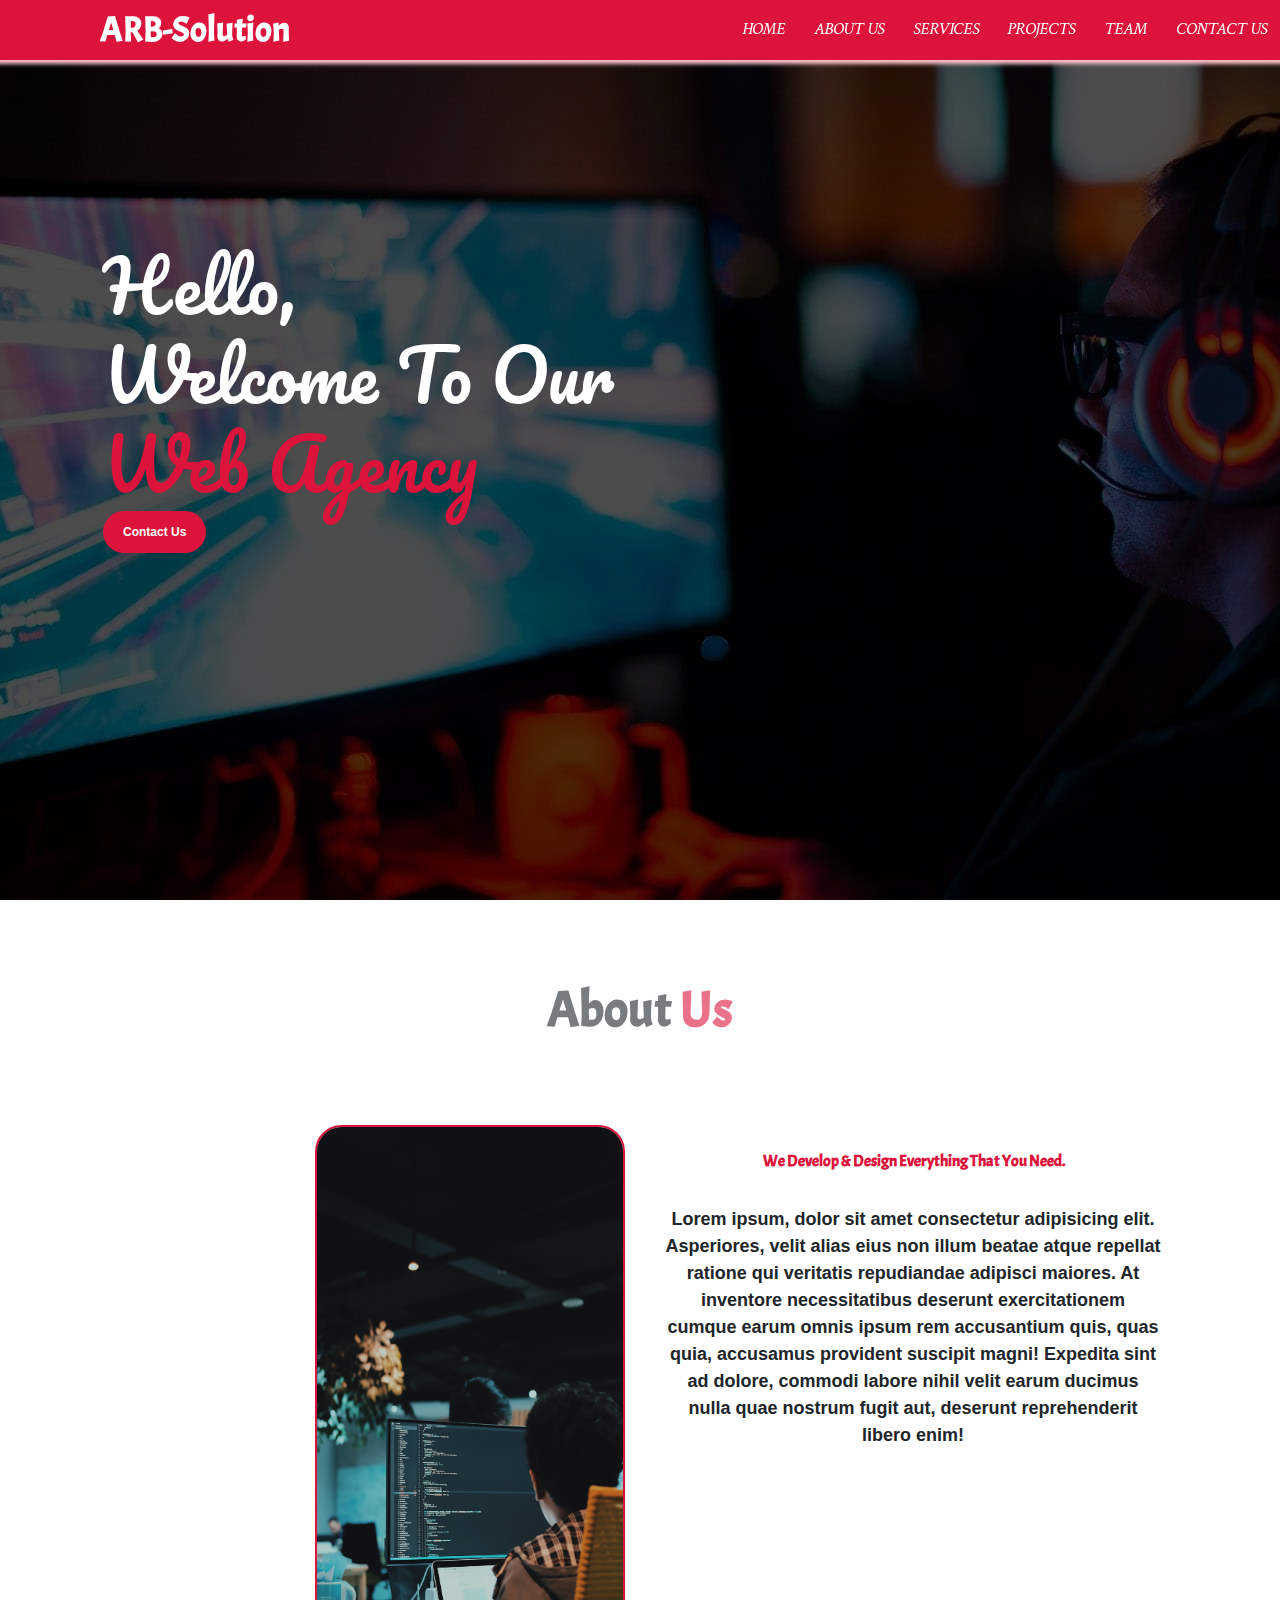
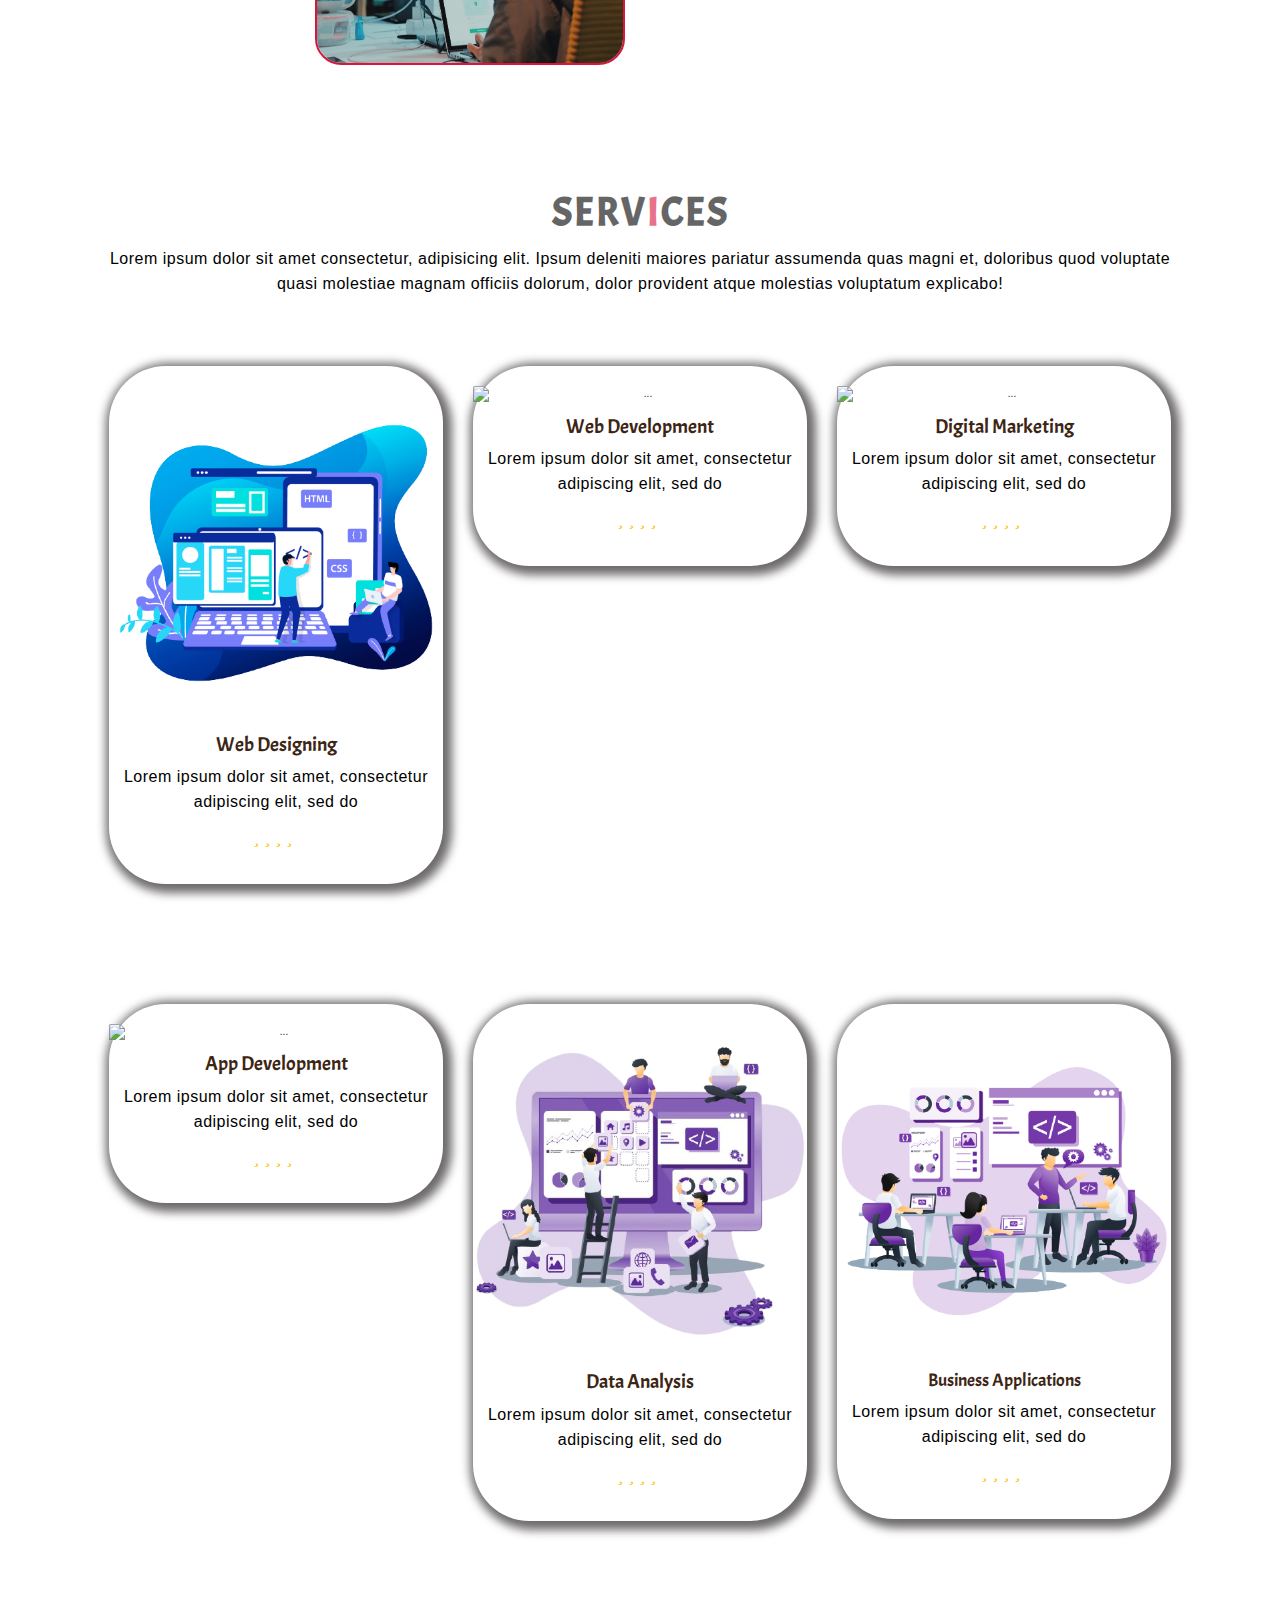
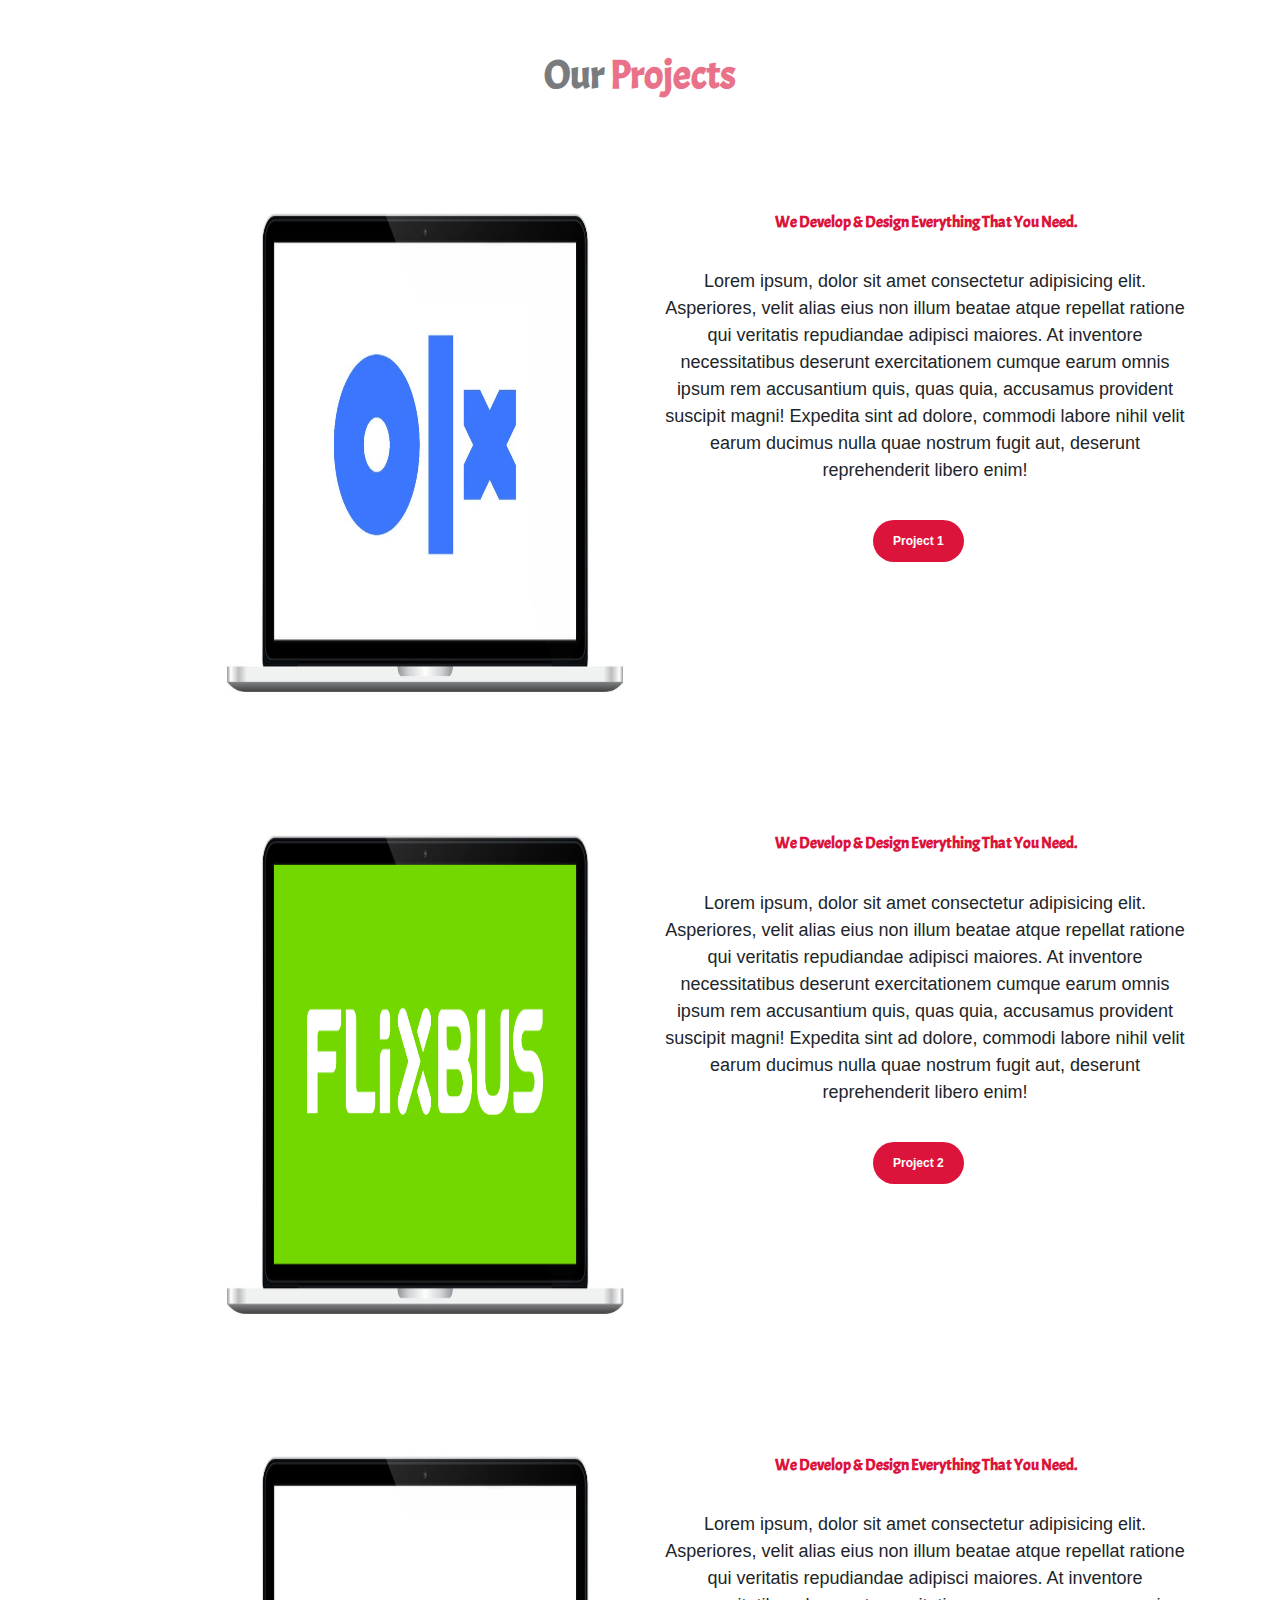
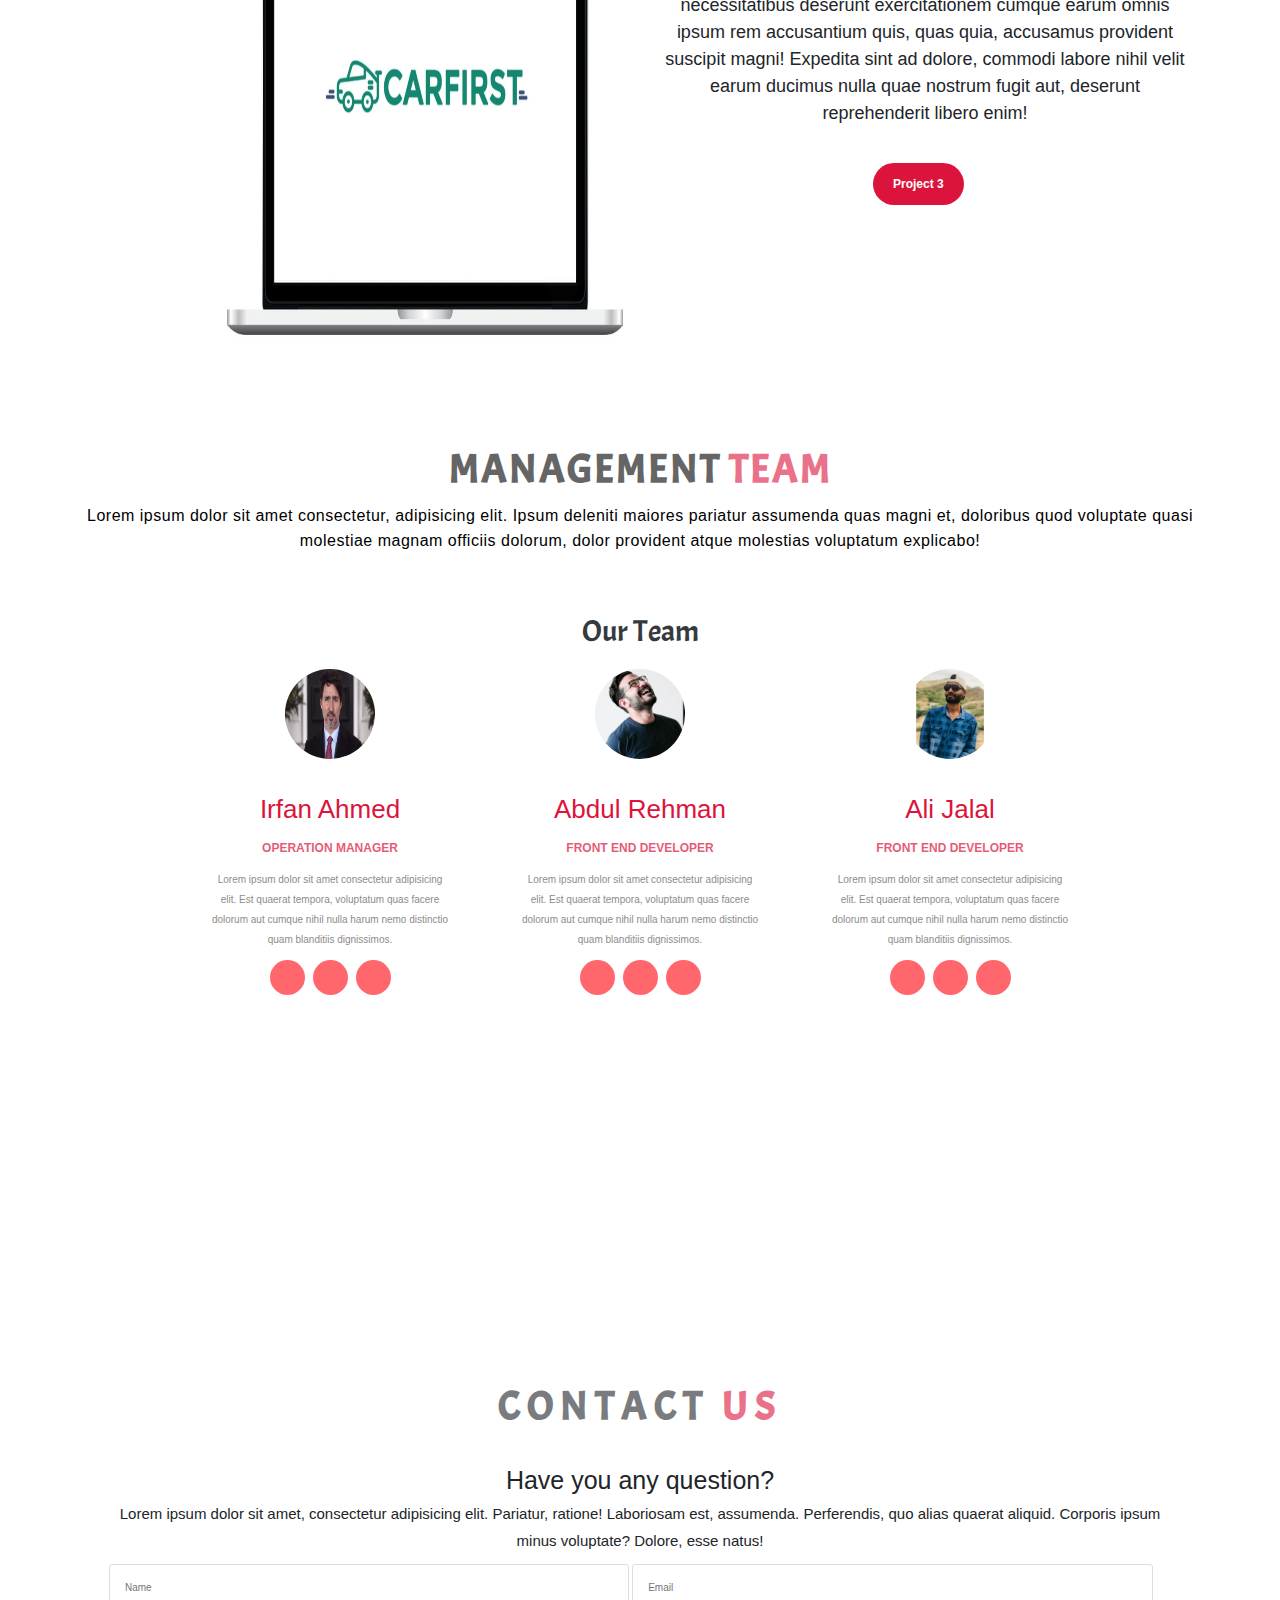
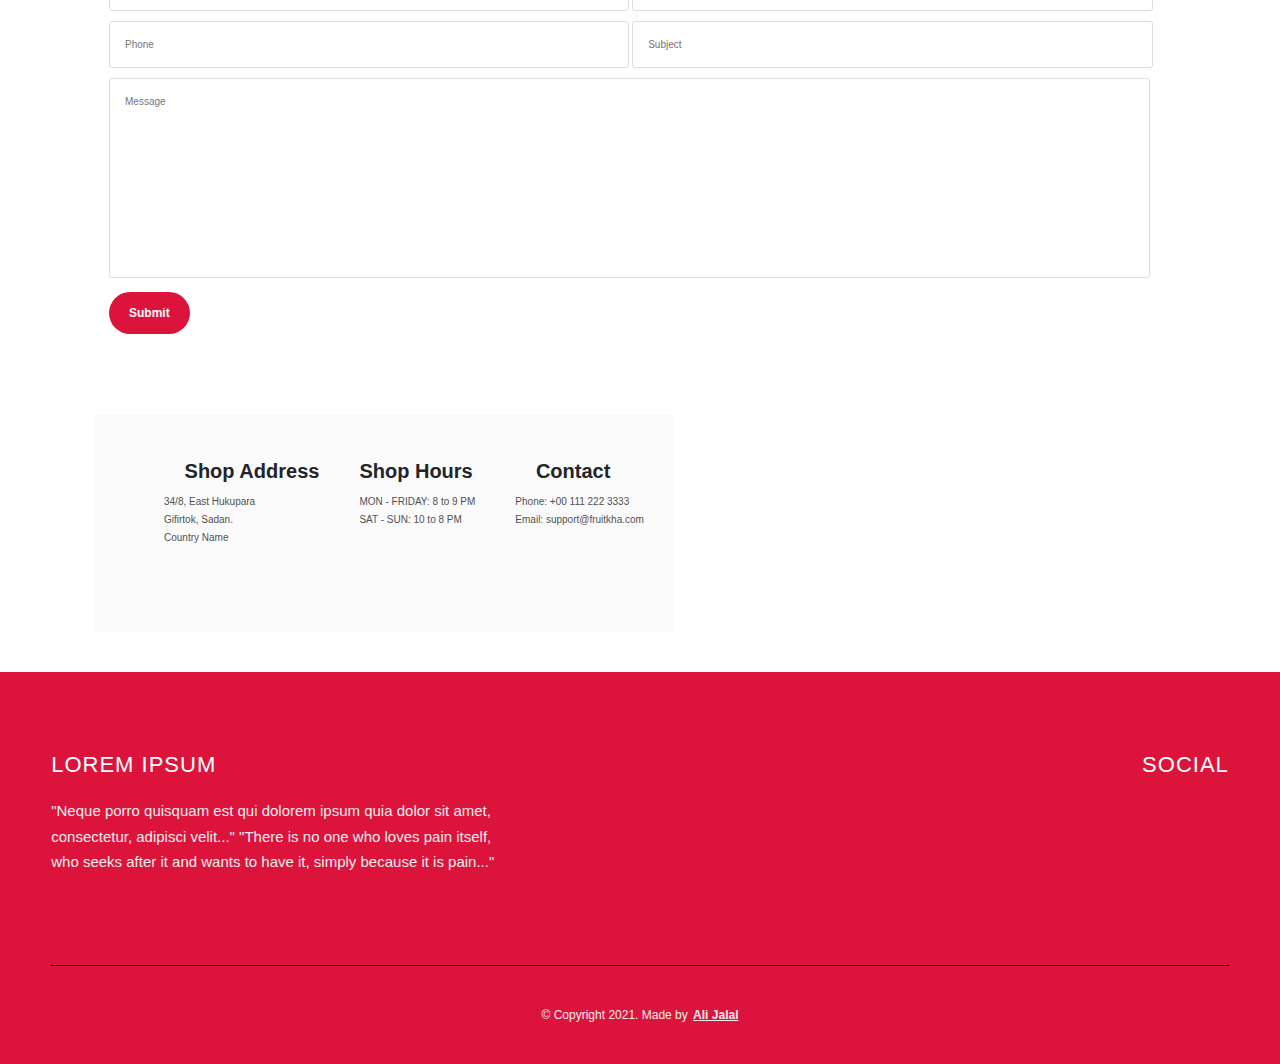
==== index.html @ 83a60917 "file added" ====
<!DOCTYPE html>
<html>

<head>
  <meta charset="utf-8">
  <meta name="viewport" content="width=device-width, initial-scale=1">
  <!---Bootstrap---->
  <link rel="stylesheet" href="https://maxcdn.bootstrapcdn.com/bootstrap/4.0.0/css/bootstrap.min.css"
    integrity="sha384-Gn5384xqQ1aoWXA+058RXPxPg6fy4IWvTNh0E263XmFcJlSAwiGgFAW/dAiS6JXm" crossorigin="anonymous">

  <!---jquery---->
  <script src="https://code.jquery.com/jquery-3.2.1.slim.min.js"
    integrity="sha384-KJ3o2DKtIkvYIK3UENzmM7KCkRr/rE9/Qpg6aAZGJwFDMVNA/GpGFF93hXpG5KkN"
    crossorigin="anonymous"></script>
  <script src="https://cdnjs.cloudflare.com/ajax/libs/popper.js/1.12.9/umd/popper.min.js"
    integrity="sha384-ApNbgh9B+Y1QKtv3Rn7W3mgPxhU9K/ScQsAP7hUibX39j7fakFPskvXusvfa0b4Q"
    crossorigin="anonymous"></script>
  <script src="https://maxcdn.bootstrapcdn.com/bootstrap/4.0.0/js/bootstrap.min.js"
    integrity="sha384-JZR6Spejh4U02d8jOt6vLEHfe/JQGiRRSQQxSfFWpi1MquVdAyjUar5+76PVCmYl"
    crossorigin="anonymous"></script>

  <!---Font-awesome---->
  <link rel="stylesheet" href="https://cdnjs.cloudflare.com/ajax/libs/font-awesome/4.7.0/css/font-awesome.min.css">

  <link rel="stylesheet" href="https://cdnjs.cloudflare.com/ajax/libs/font-awesome/4.7.0/css/font-awesome.min.css">
  <link rel="stylesheet" href="https://use.fontawesome.com/releases/v5.15.4/css/all.css"
    integrity="sha384-DyZ88mC6Up2uqS4h/KRgHuoeGwBcD4Ng9SiP4dIRy0EXTlnuz47vAwmeGwVChigm" crossorigin="anonymous">
  <link rel="stylesheet" href="css/font-awesome.min.css">

  <!---CSS--->
  <link rel="stylesheet" type="text/css" href="style.css">

  <title>Web By One Page.</title>
</head>

<body>

  <!---HOME--->

  <section id="home">
    <nav>
      <input type="checkbox" id="check">
      <label for="check" class="checkbtn">
        <i class="fas fa-bars"></i>
      </label>
      <a href="#home">
        <label class="logo">ARB-Solution</label></a>
      <ul>
        <li><a class="active" href="#home">Home</a></li>
        <li><a href="#about">About Us</a></li>
        <li><a href="#services">Services</a></li>
        <li><a href="#Projects">Projects</a></li>
        <li><a href="#Team">Team</a></li>
        <li><a href="#contact">Contact Us</a></li>
      </ul>
    </nav>
    <div class="container">
      <div class="row">
        <div class=" col-md-12 col-xs-12 col-lg-12">
          <div class="content">
            <h1>Hello,</h1>
            <h1>Welcome To Our</h1>
            <h2>Web Agency<span></span></h2>
            <a href="#contact" type="button" class="cta">Contact Us</a>
          </div>
        </div>
      </div>
    </div>
  </section>
  <section id="about" style="background-image: url(img/About-png.jpg);">
    <h2>About <span>Us</span></h2>
    <div class="container">
      <div class="row">
        <div class="col-md-6 col-sm-8 col-lg-6 content-about">
          <div class="abt-img center">
            <img src="img/About-pic.jpg" width="100%" height="400px">
          </div>
        </div>
        <div class="col-md-6 col-lg-6">
          <div class="abt">
            <h3>We Develop & Design Everything That You Need.</h3>
            <p>Lorem ipsum, dolor sit amet consectetur adipisicing elit. Asperiores, velit alias eius non illum beatae
              atque repellat ratione qui veritatis repudiandae adipisci maiores. At inventore necessitatibus deserunt
              exercitationem cumque earum omnis ipsum rem accusantium quis, quas quia, accusamus provident suscipit
              magni! Expedita sint ad dolore, commodi labore nihil velit earum ducimus nulla quae nostrum fugit aut,
              deserunt reprehenderit libero enim!</p>
          </div>
        </div>
      </div>
    </div>
  </section>

  <section id="services">
    <div class="container">
      <div class="row">
        <div class="col-md-12 col-lg-12">
          <div class="contentt">
            <h1 class="title">Serv<span>i</span>ces</h1>
            <p>Lorem ipsum dolor sit amet consectetur, adipisicing elit. Ipsum deleniti maiores pariatur assumenda quas
              magni et, doloribus quod voluptate quasi molestiae magnam officiis dolorum, dolor provident atque
              molestias
              voluptatum explicabo!</p>
          </div>
          <div class="row">
            <div class="col-md-4">
              <div class="service-card">
                <div class="card">
                  <img src="img/Web-Design.png" class="card-img-top" alt="...">
                  <div class="card-body">
                    <h5 class="card-heading">Web Designing</h5>
                    <p class="card-per">Lorem ipsum dolor sit amet, consectetur adipiscing elit, sed do</p>
                    <div class="starts" style="color:#ffc107 ">
                      <i class="fas fa-star" style=></i>
                      <i class="fas fa-star"></i>
                      <i class="fas fa-star"></i>
                      <i class="far fa-star"></i>
                    </div>
                  </div>
                </div>
              </div>
            </div>
            <div class="col-md-4">
              <div class="service-card">
                <div class="card">
                  <img src="img/Web-development.png" class="card-img-top" alt="...">
                  <div class="card-body">
                    <h5 class="card-heading">Web Development</h5>
                    <p class="card-per">Lorem ipsum dolor sit amet, consectetur adipiscing elit, sed do</p>
                    <div class="starts" style="color:#ffc107 ">
                      <i class="fas fa-star" style=></i>
                      <i class="fas fa-star"></i>
                      <i class="fas fa-star"></i>
                      <i class="far fa-star"></i>
                    </div>
                  </div>
                </div>
              </div>
            </div>
            <div class="col-md-4">
              <div class="service-card">
                <div class="card">
                  <img src="img/digital-marketing.png" class="card-img-top" alt="...">
                  <div class="card-body">
                    <h5 class="card-heading">Digital Marketing</h5>
                    <p class="card-per">Lorem ipsum dolor sit amet, consectetur adipiscing elit, sed do</p>
                    <div class="starts" style="color:#ffc107 ">
                      <i class="fas fa-star" style=></i>
                      <i class="fas fa-star"></i>
                      <i class="fas fa-star"></i>
                      <i class="far fa-star"></i>
                    </div>
                  </div>
                </div>
              </div>
            </div>
            <div class="col-md-4">
              <div class="service-card">
                <div class="card">
                  <img src="img/app-development.png" class="card-img-top" alt="...">
                  <div class="card-body">
                    <h5 class="card-heading">App Development</h5>
                    <p class="card-per">Lorem ipsum dolor sit amet, consectetur adipiscing elit, sed do</p>
                    <div class="starts" style="color:#ffc107 ">
                      <i class="fas fa-star" style=></i>
                      <i class="fas fa-star"></i>
                      <i class="fas fa-star"></i>
                      <i class="far fa-star"></i>
                    </div>
                  </div>
                </div>
              </div>
            </div>
            <div class="col-md-4">
              <div class="service-card">
                <div class="card">
                  <img src="img/Data-Analysis.png" class="card-img-top" alt="...">
                  <div class="card-body">
                    <h5 class="card-heading">Data Analysis</h5>
                    <p class="card-per">Lorem ipsum dolor sit amet, consectetur adipiscing elit, sed do</p>
                    <div class="starts" style="color:#ffc107 ">
                      <i class="fas fa-star" style=></i>
                      <i class="fas fa-star"></i>
                      <i class="fas fa-star"></i>
                      <i class="far fa-star"></i>
                    </div>
                  </div>
                </div>
              </div>
            </div>
            <div class="col-md-4">
              <div class="service-card">
                <div class="card">
                  <img src="img/_Pngtree_modern_flat_design_concept_of_5332895-removebg-preview.png"
                    class="card-img-top" alt="...">
                  <div class="card-body">
                    <h5 class="card-heading" style= "font-size: 18px;">Business Applications</h5>
                    <p class="card-per">Lorem ipsum dolor sit amet, consectetur adipiscing elit, sed do</p>
                    <div class="starts" style="color:#ffc107 ">
                      <i class="fas fa-star" style=></i>
                      <i class="fas fa-star"></i>
                      <i class="fas fa-star"></i>
                      <i class="far fa-star"></i>
                    </div>
                  </div>
                </div>
              </div>
            </div>


          </div>
        </div>
      </div>
  </section>
  <section id="Projects">
    <h2>Our<span> Projects</span></h2>
    <div class="container">
      <div class="row">
        <div class="col-md-6 col-lg-6 content-pjt">
          <div class="pjt-img center">
            <img src="img/Olx1.jpeg">
          </div>
        </div>
        <div class="col-md-6 col-xs-4 col-lg-6">
          <div class="pjt">
            <h3>We Develop & Design Everything That You Need.</h3>
            <p>Lorem ipsum, dolor sit amet consectetur adipisicing elit. Asperiores, velit alias eius non illum beatae
              atque repellat ratione qui veritatis repudiandae adipisci maiores. At inventore necessitatibus deserunt
              exercitationem cumque earum omnis ipsum rem accusantium quis, quas quia, accusamus provident suscipit
              magni! Expedita sint ad dolore, commodi labore nihil velit earum ducimus nulla quae nostrum fugit aut,
              deserunt reprehenderit libero enim!</p>
            <a href="Project1.html" type="button" class="ctd">Project 1</a>
          </div>
        </div>
        <div class="col-md-6 col-lg-6 content-pjt">
          <div class="pjt-img center">
            <img src="img/FliXbus1.jpg">
          </div>
        </div>
        <div class="col-md-6 col-lg-6">
          <div class="pjt">
            <h3>We Develop & Design Everything That You Need.</h3>
            <p>Lorem ipsum, dolor sit amet consectetur adipisicing elit. Asperiores, velit alias eius non illum beatae
              atque repellat ratione qui veritatis repudiandae adipisci maiores. At inventore necessitatibus deserunt
              exercitationem cumque earum omnis ipsum rem accusantium quis, quas quia, accusamus provident suscipit
              magni! Expedita sint ad dolore, commodi labore nihil velit earum ducimus nulla quae nostrum fugit aut,
              deserunt reprehenderit libero enim!</p>
            <a href="Project3.html" type="button" class="ctd">Project 2</a>
          </div>
        </div>
        <div class="col-md-6 col-lg-6 content-pjt">
          <div class="pjt-img center">
            <img src="img/Carfirst1.jpg">
          </div>
        </div>
        <div class="col-md-6 col-lg-6">
          <div class="pjt">
            <h3>We Develop & Design Everything That You Need.</h3>
            <p>Lorem ipsum, dolor sit amet consectetur adipisicing elit. Asperiores, velit alias eius non illum beatae
              atque repellat ratione qui veritatis repudiandae adipisci maiores. At inventore necessitatibus deserunt
              exercitationem cumque earum omnis ipsum rem accusantium quis, quas quia, accusamus provident suscipit
              magni! Expedita sint ad dolore, commodi labore nihil velit earum ducimus nulla quae nostrum fugit aut,
              deserunt reprehenderit libero enim!</p>
            <a href="Project2.html" type="button" class="ctd">Project 3</a>
          </div>
        </div>
      </div>
    </div>
  </section>
  <section id="Team">
    <div class="container">
      <div class="row">
        <div class="col-md-12 col-lg-12">
          <div class="maine">
            <h1 class="maneg">Management<span> Team</span></h1>
            <p class="dis">Lorem ipsum dolor sit amet consectetur, adipisicing elit. Ipsum deleniti maiores pariatur
              assumenda quas
              magni et, doloribus quod voluptate quasi molestiae magnam officiis dolorum, dolor provident atque
              molestias
              voluptatum explicabo!</p>
          </div>
        </div>
      </div>
    </div>
    <div class="wrapper">
      <h1>Our Team</h1>
      <div class="col-md-12 col-xs-4 col-lg-12">
        <div class="team">
          <div class="team_member">
            <div class="team_img">
              <img src="img/CEO.png" alt="Team_image">
            </div>
            <h3>Irfan Ahmed</h3>
            <p class="role">Operation Manager</p>
            <p>Lorem ipsum dolor sit amet consectetur adipisicing elit. Est quaerat tempora, voluptatum quas facere
              dolorum aut cumque nihil nulla harum nemo distinctio quam blanditiis dignissimos.</p>
            <div class="media-icons">
              <a href="#"><i class="fab fa-facebook-f"></i></a>
              <a href="#"><i class="fab fa-twitter"></i></a>
              <a href="#"><i class="fab fa-github"></i></a>
            </div>
          </div>
          <div class="team_member">
            <div class="team_img">
              <img src="img/abdul.jpg" alt="Team_image">
            </div>
            <h3>Abdul Rehman</h3>
            <p class="role">Front End Developer</p>
            <p>Lorem ipsum dolor sit amet consectetur adipisicing elit. Est quaerat tempora, voluptatum quas facere
              dolorum aut cumque nihil nulla harum nemo distinctio quam blanditiis dignissimos.</p>
            <div class="media-icons">
              <a href="#"><i class="fab fa-facebook-f"></i></a>
              <a href="#"><i class="fab fa-twitter"></i></a>
              <a href="#"><i class="fab fa-github"></i></a>
            </div>
          </div>
          <div class="team_member">
            <div class="team_img">
              <img src="img/ali.jpg" alt="Team_image">
            </div>
            <h3>Ali Jalal</h3>
            <p class="role">Front End Developer</p>
            <p>Lorem ipsum dolor sit amet consectetur adipisicing elit. Est quaerat tempora, voluptatum quas facere
              dolorum aut cumque nihil nulla harum nemo distinctio quam blanditiis dignissimos.</p>
            <div class="media-icons">
              <a href="#"><i class="fab fa-facebook-f"></i></a>
              <a href="#"><i class="fab fa-twitter"></i></a>
              <a href="#"><i class="fab fa-github"></i></a>
            </div>
          </div>
        </div>
      </div>
    </div>
    </div>
  </section>

  <section id="contact">
    <div class="container">
      <div class="row">
        <div class="col-lg-12 ">
          <div class="breadcrumb-text">
            <h1>Contact <span> Us</span></h1>
          </div>
        </div>
      </div>
    </div>
    <!-- end breadcrumb section -->

    <!-- contact form -->
    <div class="contact-from-section ">
      <div class="container">
        <div class="row">
          <div class="col-lg-12 col-md-12">
            <div class="form-title">
              <h2>Have you any question?</h2>
              <p>Lorem ipsum dolor sit amet, consectetur adipisicing elit. Pariatur, ratione! Laboriosam est, assumenda.
                Perferendis, quo alias quaerat aliquid. Corporis ipsum minus voluptate? Dolore, esse natus!</p>
            </div>
            <div id="form_status"></div>
            <div class="contact-form">
              <form type="POST" id="fruitkha-contact" onSubmit="return valid_datas( this );">
                <p>
                  <input type="text" placeholder="Name" name="name" id="name">
                  <input type="email" placeholder="Email" name="email" id="email">
                </p>
                <p>
                  <input type="tel" placeholder="Phone" name="phone" id="phone">
                  <input type="text" placeholder="Subject" name="subject" id="subject">
                </p>
                <p><textarea name="message" id="message" cols="30" rows="10" placeholder="Message"></textarea></p>
                <input type="hidden" name="token" value="FsWga4&@f6aw" />
                <p><input type="submit" value="Submit"></p>
              </form>
            </div>
          </div>
          <div class="row">
          <div class=" col-xs-12 col-md-12 col-lg-12">
            <div class="contact-form-wrap">
              <div class="contact-form-box">
                <h4><i class="fas fa-map"></i> Shop Address</h4>
                <p>34/8, East Hukupara <br> Gifirtok, Sadan. <br> Country Name</p>
              </div>
              <div class="contact-form-box">
                <h4><i class="far fa-clock"></i> Shop Hours</h4>
                <p>MON - FRIDAY: 8 to 9 PM <br> SAT - SUN: 10 to 8 PM </p>
              </div>
              <div class="contact-form-box">
                <h4><i class="fas fa-address-book"></i> Contact</h4>
                <p>Phone: +00 111 222 3333 <br> Email: support@fruitkha.com</p>
              </div>
            </div>
          </div>
          </div>
        </div>
      </div>
    </div>

  </section>

  <footer class="main-footer">
    <div class="main-container">
      <div class="main-footer__upper">
        <div class="main-footer__row main-footer__row-1">
          <h2 class="heading heading-sm main-footer__heading-sm">
            <span>Social</span>
          </h2>
          <div class="main-footer__social-cont">

            <a rel="noreferrer" href="https://www.facebook.com/alijalal.baloch.73/">
              <i class="fab fa-facebook" style="font-size: 20px;"></i>
            </a>
            <a rel="noreferrer" href="https://github.com/Jalal-op">
              <i class="fab fa-github" style="font-size: 20px;"></i>

            </a>
            <a target="_blank" rel="noreferrer" href="https://twitter.com/MRJALAL14">
              <i class="fab fa-twitter" style="font-size:20px;"></i>

            </a>
            <a target="_blank" rel="noreferrer" href="https://www.instagram.com/_b.burg3r_/">
              <i class="fab fa-instagram" style="font-size: 20px;"></i>
            </a>
          </div>
        </div>
        <div class="main-footer__row main-footer__row-2">
          <h4 class="heading heading-sm text-lt">Lorem Ipsum</h4>
          <p class="main-footer__short-desc">
            "Neque porro quisquam est qui dolorem ipsum quia dolor sit amet, consectetur, adipisci velit..."
            "There is no one who loves pain itself, who seeks after it and wants to have it, simply because it is
            pain..."
          </p>
        </div>
      </div>

      <!-- If you give me some credit or shoutout here by linking to my website, then it will be a big thing for me and will help me a lot :) -->
      <div class="main-footer__lower">
        &copy; Copyright 2021. Made by
        <a rel="noreferrer" target="_blank" href="https://www.instagram.com/_b.burg3r_/">Ali Jalal</a>
      </div>
    </div>
  </footer>


<script type="text/javascript" src="jquare.js"></script>
<script type="text/javascript" src="jquery-3.6.0.js"></script>

</body>

</html>
---- style.css ----
@import 'https://fonts.googleapis.com/css?family=Montserrat:300, 400, 700&display=swap';
@import url('https://fonts.googleapis.com/css2?family=Pacifico&display=swap');
@import url('https://fonts.googleapis.com/css2?family=Metal&display=swap');
@import url('https://fonts.googleapis.com/css2?family=Acme&display=swap');
@import url('https://fonts.googleapis.com/css2?family=Acme&display=swap');
@import url('https://fonts.googleapis.com/css2?family=Sevillana&display=swap');
@import url('https://fonts.googleapis.com/css?family=Allura|Josefin+Sans');
*{
	margin: 0;
	padding: 0;
	box-sizing: border-box ;
}
html{
	font-size: 10px;
  font-family: 'Josefin Sans', sans-serif;
	scroll-behavior: smooth;

}

/*<---Nav---->*/

nav{
  background: crimson;
  box-shadow: 0px 0px 4px 4px pink;
  height: 60px;
  width: 100%;
  position: fixed;
  z-index: 1;
  float: right;
  flex-direction: row;
}
label.logo{
  color: white;
  font-family: 'Acme', sans-serif;
  font-size: 35px;
  line-height: 60px;
  padding: 0 100px;
  font-weight: bold;
  cursor: pointer;
}
nav ul{
  float: right;
  
}
nav ul li{
  display: inline-block;
  line-height: 60px;
  
}
nav ul li a{
  color: white;
  font-family: 'Metal', cursive;
  font-size: 17px;
  padding: 7px 13px;
  border-radius: 3px;
  text-transform: uppercase;
}
nav ul li :hover{
  color: #000;
  transform: scale(1.1);

}
a.active,a:hover{
  background: crimson;
  transition: .5s;
}
.checkbtn{
  font-size: 30px;
  color: white;
  float: right;
  line-height: 80px;
  margin-right: 40px;
  cursor: pointer;
  display: none;
}
#check{
  display: none;
}
@media (max-width: 952px){
  label.logo{
  font-size: 30px;
  padding-left: 50px;
}
  nav ul li a{
  font-size: 16px;
}
}
@media (max-width: 858px){
  .checkbtn{
  display: block;
}
ul{
  position: fixed;
  width: 100%;
  height: 100vh;
  background: #2c3e50;
  top: 80px;
  left: -100%;
  text-align: center;
  transition: all .5s;
}
nav ul li{
  display: block;
  margin: 50px 0;
  line-height: 30px;
}
nav ul li a{
  font-size: 20px;
}
a:hover,a.active{
  background: none;
  color: #0082e6;
}
#check:checked ~ ul{
  left: 0;
}
}


/*---Home Start---*/

#home{
	background-image: url(img/Home.jpg);
	background-size: cover;
	background-position: top center;
	position: relative;
	z-index: 1;
	width: 100%;
	height: 100vh;
	background-repeat: no-repeat;

}

#home::after{
	content: "";
	position: absolute;
	left: 0;
	top: 0;
	height: 100%;
	width: 100%;
	background-color: #000;
	opacity: .7;
	z-index: -1;
}
.content{
	margin-top: 22%;
	margin-left: 18px;

}
#home h1{
	display:block;
	
	font-size: 7rem;
	color: #fff;
	animation-delay: 1s;
  font-family: 'Pacifico', cursive;
}

#home h2{
	display:block;
	font-size: 7rem;
	color: crimson;
	animation-delay: 1s;
  font-family: 'Pacifico', cursive;

}
#home h2 span{
	position: absolute;
	top: 0;
	left: 0;
	height: 100%;
	width: 0;
	background-color: crimson;
	animation: text_reveal_box 1s ease;
	animation-delay: 0.5s;
  font-family: 'Pacifico', cursive;
}
.cta{
  padding: 12px 20px;
  background: crimson;
  border: none;
  color: white;
  border-radius: 30px;
  font-size: 12px;
  text-decoration: none;
  font-weight: bold;
  transition: all .3s ease-in;
}
.cta:hover{
  background: transparent;
  color: #000;
  border: 2px solid crimson;
}

/*---Home End---*/


/*----About Start----*/

#about{
  background-size: cover;
  background-position: center;
  background-attachment: fixed;
  align-items: flex-start;
  justify-content: center;
  flex-direction: column;
  padding: 30px;
  border-radius: 10px;
  margin: 10px 5%;
  z-index: 1;
  overflow: hidden;
  flex-basis: 80%;
	background-size: cover;
	background-position: center;
	background-attachment: fixed;
}

#about h2{
	font-weight: bold;
	font-size: 5rem;
	margin-top: 4rem;
	opacity: 0.6;
	text-align: center;
  font-family: 'Acme', sans-serif;

}
#about h2 span{
	color: crimson;
}
/*.content-about{
	width: 50%;
}*/

.abt{
	position: relative;	
	width: 100%;
	margin-top: 10%;
	justify-content: center;
	align-items: center;
	padding: 45px 10px;
}

#about h3{
	color: crimson;
	font-weight: 900;
  font-family: 'Acme', sans-serif;
  font-size: 16px;
  margin-left:2px;
  padding: 10px;
  text-align: center;
}

#about p{
	margin-top: 5%;
	text-align: left;
	font-size: 18px;
	font-weight: 600;
  text-align: center;
}
.abt-img{
}

#about img{
	vertical-align: middle;
	border: 2px solid crimson;
	border-radius: 7mm;
	margin-top: 8rem;
  margin-left: 60%;
  width: 60%;
  height: 60vh;
  float: right;
}
#about img:hover {
  -ms-transform: scale(1.1); /* IE 9 */
  -webkit-transform: scale(1.1); /* Safari 3-8 */
  transform: scale(1.1); 
}

/*----About Ends---*/

/*---Services---*/

.contentt{
  margin-top: 5%;
  justify-content: center;
  align-items: center;
  width: 100%;
  margin-left: auto;
  margin-right: auto;
}
.title{
  font-size: 4rem;
  font-weight: bold;
  font-family: 'Acme', sans-serif;
  color: black;
  opacity: 0.6;
  margin-bottom: 10px;
  text-transform: uppercase;
  letter-spacing: 0.2rem;
  text-align: center;
}
.title span{
  color: crimson;
}
#services p{
  color: black;
  font-size: 1.6rem;
  margin-top: 5px;
  line-height: 2.5rem;
  font-weight: 300;
  letter-spacing: 0.05rem;
  align-items: center;
  text-align: center;
}
.starts{
  width: 98%;
  text-align: center;
  font-size: 18px;
}
#services .service-card{
  width: 100%;
  padding: 60px 0px;
}

#services .card{
  border: none;
  box-shadow: 3px 3px 10px 6px #6e6b6b;
  border-top-left-radius: 15mm;
  border-top-right-radius: 15mm;
  border-bottom-right-radius: 15mm;
  border-bottom-left-radius: 15mm;
  padding: 20px 0px;
  text-align: center;

}

#services .card:hover{
  background: #fff;
  box-shadow: 3px 3px 10px 6px #6e6b6b;

}

#services .card img{
  align-items: center;
}

#services .card-img-top{
  border-top-left-radius: calc(0.25rem - 1px);
  border-top-right-radius: calc(0.25rem - 1px);
}

#services{
  flex-basis:80%;
  display: flex;
  align-items: flex-start;
  justify-content: center;
  flex-direction: column;
  padding: 30px;
  border-radius: 10px;
  background-image: url(img/background.png);
  background-size: cover;
  margin: 10px 5%;
  z-index: 1;
  overflow: hidden;
}

.card-body{
  flex: 1 1 auto;
  min-height: 1px;
  padding: 1.25rem;
  text-align: center;
}

.card-heading{
  color: #3d2514;
  font-size: 20px;
  margin-bottom: 0.75rem;
  text-align: center;
  font-family: 'Acme', sans-serif;

}

/*----Services End----*/



/*----Projects Starts----*/

/*#Projects{
  background-size: cover;
  background-position: center;
  background-attachment: fixed;
  align-items: flex-start;
  justify-content: center;
  flex-direction: column;
  padding: 30px;
  border-radius: 10px;
  margin: 10px 5%;
  z-index: 1;
  overflow: hidden;
  flex-basis: 80%;
  background-size: cover;
  background-position: center;
  background-attachment: fixed;

}*/

#Projects h2{
	font-weight: bold;
	font-size: 4rem;
	opacity: 0.6;
  font-family: 'Acme', sans-serif;
	margin-top: 4rem;
	text-align: center;
}

#Projects h2 span{
	color: crimson;
}


.pjt{
  position: relative; 
  width: 100%;
  margin-top: 10%;
  justify-content: center;
  align-items: center;
  padding: 45px 10px;
}
#Projects h3{
  color: crimson;
  font-weight: 900;
  font-family: 'Acme', sans-serif;
  font-size: 16px;
  margin-left:2px;
  padding: 10px;
  text-align: center;
}
#Projects p{
  margin-top: 5%;
  text-align: left;
  font-size: 18px;
  text-align: center;
}
#Projects .ctd{
  padding: 12px 20px;
  background: crimson;
  border: none;
  color: white;
  border-radius: 30px;
  font-size: 12px;
  text-decoration: none;
  font-weight: bold;
  transition: all .3s ease-in;
  margin-left: 40%;
  margin-top: 5%;

}
#Projects .ctd:hover{
  color: #000;  
  background: transparent;
  border: 2px solid crimson;

}
.pjt-img{
  margin-top: 3rem;
  float: right;
}

#Projects img{
  vertical-align: middle;
  border-radius: 7mm;
  margin-top: 12%;
  margin-left: 3%;
  width: 427px;
  height: 60vh;
}
/*---PROJECTS ENDS----*/

#Team{
  position: relative;
  background-color: #fff;
  width: 100%;
  height: 100vh;
  background-repeat: no-repeat;
  background-size: cover;
}

.maine{
  margin-top: 7%;
  justify-content: center;
  align-items: center;
  width: 100%;
  margin-left: auto;
  margin-right: auto;
}
.maneg{
  font-size: 4rem;
  font-weight: bold;
  font-family: 'Acme', sans-serif;
  color: black;
  opacity: 0.6;
  margin-bottom: 10px;
  text-transform: uppercase;
  letter-spacing: 0.2rem;
  text-align: center;
}
.maneg span{
  color: crimson;
}
#Team .dis{
  color: black;
  font-size: 1.6rem;
  margin-top: 5px;
  line-height: 2.5rem;
  font-weight: 300;
  letter-spacing: 0.05rem;
  align-items: center;
  text-align: center;
}
.wrapper{
  margin-top: 50px;
}

.wrapper h1{
  font-family: 'Metal', cursive;
  font-size: 3rem;
  font-family: 'Acme', sans-serif;
  opacity: 0.9;
  margin-bottom: 60px;
  text-align: center;
}

.team{
  display: flex;
  justify-content: center;
  width: auto;
  text-align: center;
  flex-wrap: wrap;
}

.team .team_member{
  background: #fff;
  margin: 5px;
  margin-bottom: 50px;
  width: 300px;
  padding: 30px;
  line-height: 20px;
  color: #8e8b8b;  
  position: relative;
}

.team .team_member h3{
  color: crimson;
  font-size: 26px;
  margin-top: 50px;
}

.team .team_member p.role{
  color: crimson;
  margin: 12px 0;
  font-size: 12px;
  font-weight: 900;
  opacity: 0.7;
  text-transform: uppercase;
}

.team .team_member .team_img{
  position: absolute;
  top: -50px;
  left: 50%;
  transform: translateX(-50%);
  width: 100px;
  height: 100px;
}

.team .team_member .team_img img{
  width: 100px;
  height: 100px;
  padding: 5px;
  border-radius: 50%;
}
.media-icons{
  display: inline-flex;

}
.media-icons a{
  text-align: center;
  line-height: 33px;
  height: 35px;
  width: 35px;
  margin: 0 4px;
  font-size: 14px;
  color: #FFF;
  border-radius: 50%;
  border: 2px solid transparent;
  background: #FF676D;
  transition: all 0.3s ease;
}
.media-icons a:hover{
  color: #FF676D;
  background-color: #fff;
  border-color: #FF676D;
}




/*---Contact Start----*/
#contact{
  background-size: cover;
  background-position: center;
  background-attachment: fixed;
  align-items: flex-start;
  justify-content: center;
  flex-direction: column;
  padding: 30px;
  border-radius: 10px;
  margin: 10px 5%;
  z-index: 1;
  overflow: hidden;
  flex-basis: 80%;
  background-size: cover;
  background-position: center;
  background-attachment: fixed;
}


.breadcrumb-text{
  margin-top: 7%;
  text-align: center;
  text-transform: uppercase;
  letter-spacing: 7px;
}

.breadcrumb-text h1 {
  font-weight: bold;
  font-size: 4rem;
  margin-top: 4rem;
  opacity: 0.6;
  font-family: 'Acme', sans-serif;
  text-align: center;
}
.breadcrumb-text span{
  color: crimson;
}

.breadcrumb-section {
  padding: 150px 0;
  background-size: cover;
  background-position: center center;
  position: relative;
  z-index: 1;
  background-attachment: fixed;
  padding-top: 200px;
}

.breadcrumb-section:after {
  position: absolute;
  left: 0;
  top: 0;
  width: 100%;
  height: 100%;
  content: "";
  background-color: #07212e;
  z-index: -1;
  opacity: 0.8;
}
.mb-150{
  margin-top: 150px;
  margin-bottom: 150px;
  text-align: center;
  font-size: 20px;

}
.form-title {
  margin-top: 30px;
  text-align: center;
}

.form-title h2 {
  font-size: 25px;
}

.form-title p {
  font-size: 15px;
  line-height: 1.8;
}

.contact-form form p input[type=text], .contact-form form p input[type=tel], .contact-form form p input[type=email] {
  width: 49%;
  padding: 15px;
  border: 1px solid #ddd;
  border-radius: 3px;
}

.contact-form form p textarea {
  border: 1px solid #ddd;
  padding: 15px;
  height: 200px;
  border-radius: 3px;
  width: 98%;
  resize: none;
}

.contact-form-wrap {
  background-color: #FBFBFB;
  padding: 45px 30px;
  border-radius: 5px;
  display: flex;
  margin-top: 12%;
}

.contact-form-box {
  padding-left: 40px;
  margin-bottom: 30px;
}

.contact-form-box h4 {
  font-size: 20px;
  font-weight: 600;
  position: relative;
  margin-bottom: 10px;
}

.contact-form-box h4 i {
  color: crimson;
  top: 2px;
}

.contact-form-box p {
  line-height: 1.8;
  opacity: 0.8;
}

.contact-form-wrap .contact-form-box:last-child {
  margin: 0;
}

input[type="submit"] {
padding: 12px 20px;
background: crimson;
border: none;
color: white;
border-radius: 30px;
font-size: 12px;
text-decoration: none;
font-weight: bold;
transition: all .3s ease-in;
}

input[type="submit"]:hover{
  background: transparent;
  color: #000;
  border: 2px solid crimson;
}
/*---Contact Ends----*/


/*---FOOTER STARTS----*/

.main-footer{
	background:crimson;
	color:#fff;
}

.main-container {
    max-width: 120rem;
    margin: auto;
    width: 92%;
}

.main-footer__upper{
	display:flex;
	justify-content:space-between;
	padding:8rem 0;
}


.main-footer__row-1{
	order: 2;

}

.main-footer__row-2{
	width: 40%;
  order: 1;
  max-width: 50rem;
}

.heading-sm {
  font-size: 2.2rem;
  text-transform: uppercase;
  letter-spacing: 1px;
}

.main-footer__social-cont {
  margin-top: 2rem;
}    

a {
  text-decoration: none;
  color: inherit;
}    

.heading-sm {
  font-size: 2.2rem;
  text-transform: uppercase;
  letter-spacing: 1px;
}

.main-footer__short-desc {
  margin-top: 2rem;
  color: #eee;
  font-size: 1.5rem;
  line-height: 1.7;
}

.main-footer__lower {
  padding: 4rem 0;
  border-top: 1px solid #000;
  color: #eee;
  font-size: 1.2rem;
  text-align: left;
  text-align: center;
}

.main-footer__lower a {
  text-decoration: underline;
  font-weight: bold;
  margin-left: 2px;
}

/*---FOOTER ENDS----*/


/*---2 index PROJECT1---*/

/*---PROJECT1---*/
#promax{
  background-color: #e75f78;
  width: 100%;
  height: 100vh;

}
.pro{
  margin-top: 30%;
  margin-left: auto;
  margin-right: auto;
  align-items: center;
  justify-content: center;
  text-align: center;
  font-weight: bold;
  font-family: 'Josefin Sans', sans-serif;
  font-size: 6rem;
  color: #fff;
  animation-delay: 1s;

}
.pro h3{
  font-size: 6rem;
  font-weight: bold;
  color: #000;
  font-family: 'Acme', sans-serif;
}
#promax p{
  font-size: 25px;

}
.projecter{
  margin-top: 12%;
  align-items: center;
  justify-content: center;
  text-align: center;
}
.projecter h2{
  font-size: 30px;
  font-weight: 900;
  color: #ccc;
  opacity: 0.6;
  font-family: 'Acme',sans-serif;

}
.projecter span{
  color: crimson;
}

.jalal{
  width:90vh; 
  height: 60vh;
  margin: auto;
}

/*----OVERVIEW---*/

#overview{
  background-color: #fff;
  height: 80vh;
  width: 100%;
  background-size: cover;
}
.view{
  margin: auto;
  width: 77%;
  min-width: 70rem;
}

.view h3{
  font-size: 2.8rem;
  font-weight: 700;
  color: crimson;
  margin-bottom: 3rem;
  font-family: 'Acme', sans-serif;
}

.view p{
  font-size: 1.8rem;
  line-height: 1.7;
  font-weight: 500;
  color: #000;
  margin-bottom: 2rem;
}
/*---Skills Start---*/
.toolo{
  margin: auto;
  width: 77%;
  min-width: 70rem;
}
.toolo h6{
  font-size: 2.8rem;
  font-weight: 700;
  margin-bottom: 3rem;
  font-family: 'Acme', sans-serif;
  color: crimson;
}
.slik{
  display: flex;
  flex-wrap: wrap;
}
.my-skills{
  padding: 1rem 2rem;
  margin-bottom: 1.5rem;
  margin-right: 1.5rem;
  font-size: 1.6rem;
  background: rgb(45, 170, 166);
  border-radius: 5mm;
  font-weight: 1000;
  color: rgb(14, 13, 13);
}


/*---Media Query---*/


@media only screen and (max-width: 768px){
  #about img{
    float: right;
    margin-top: 50%;
    width: 70%;
  }
  .abt{
    padding: 45px 10px;
    margin-top: 25%;
  }
#about p{
    font-size: 15px;
}

#Projects img{
    margin-top: 18%;
    margin-left: 10%;
    width: 380px;
    height: 55vh;
}
   .pjt{
    margin-top: 10%;
    margin-left: 10px;
  }
  #Projects p{
    font-size: 15px;
}
.team{
    display: flex;
    flex-wrap: unset;
 }
 #contact{
    margin: 15% 5%;
 }
 .toolo {
    margin-top: 20px;
  }

} 

@media only screen and (max-width: 425px){
  #home{
    height: unset;
    min-height: unset
  }
  #home h1{
    font-size: 37px;
  }
  #home h2{
    font-size: 37px;
  }
   
  #about img{
    float: right;
    margin-top: 10%;
    width: 95%;
    margin-right: 0px;
  }
  
  .abt{
    margin-top: 0%;
  }
  .pjt-img {
    margin-top: 0rem;
    float: right;
  }
  #Projects img {
    margin-left: auto;
    margin-right: auto;
    width: 380px;
    height: 45vh;
  }
  .team {
    display: flex;
    flex-wrap: wrap;
  }
  #contact{
    margin-top: 85rem;
  }
  .contact-form-wrap{
    padding: 40px 0px;
    display: block;
  }
  .form-title{
    text-align: center;
    margin-top: 30px;
  }
  #promax{
    width: 100%;
    height: 70vh;
  }

  .jalal{
    width:auto;
  }
  .view{
    min-width: 0rem;
  }
  .view p{
    font-size: 12px;
  }
  .toolo{
    min-width: 0rem;
  }
}

@media only screen and (max-width: 375px){
  label.logo {
    position: fixed;
  }
  #Projects img{
    width: 100%;
    height: 45vh;
    margin: auto;
  }
  .pjt{
    margin-top: 10px;
    margin-left: 7px;
  }
  #Projects .ctd {
    margin-left: 37%;
  }
  .view p {
    font-size: 11px;
  }
}

@media only screen and (max-width: 320px){
  #about img{
    margin-right: 0%;
    width: 100%;
  }
  #Projects img{
    width: 100%;
  }
  #Projects .ctd{
    margin-left: 34%;
  }
  #contact{
    margin-top: 94rem;
  }
  .view p{
    font-size: 10px;
  }
}
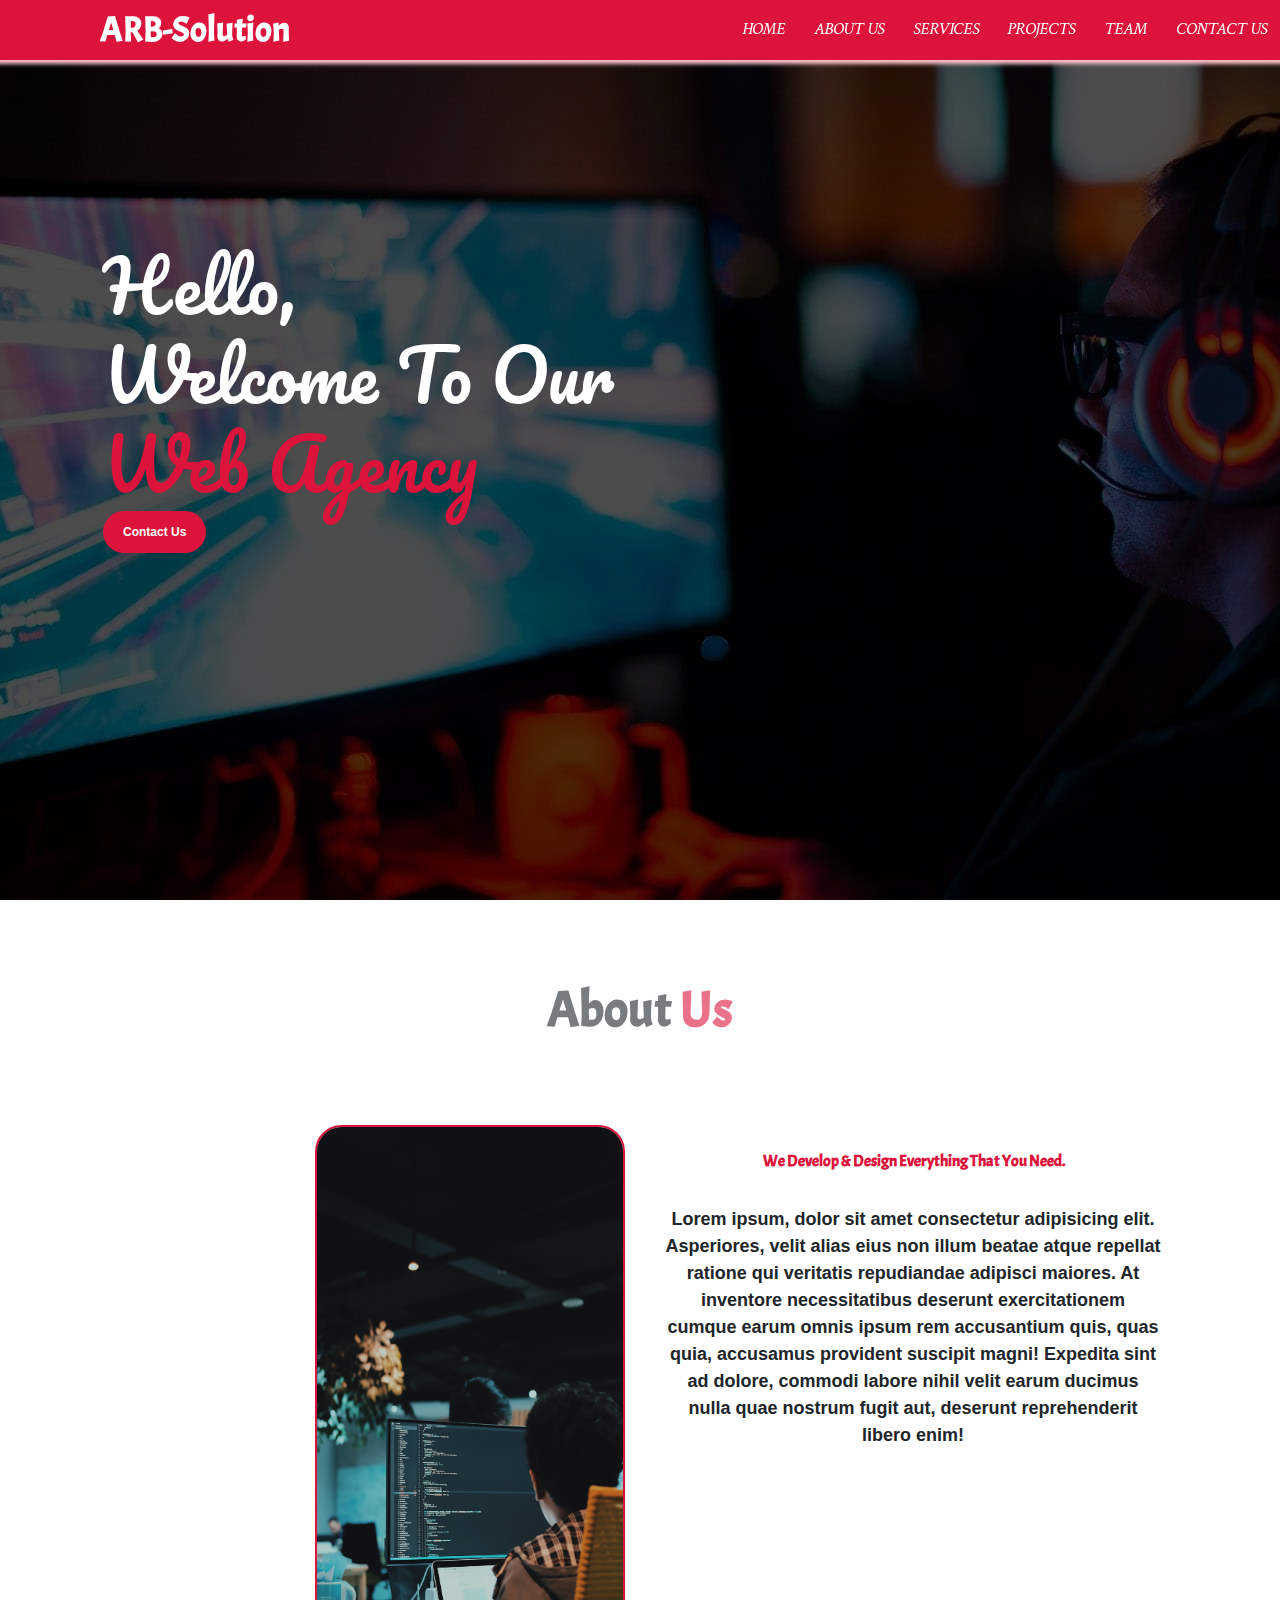
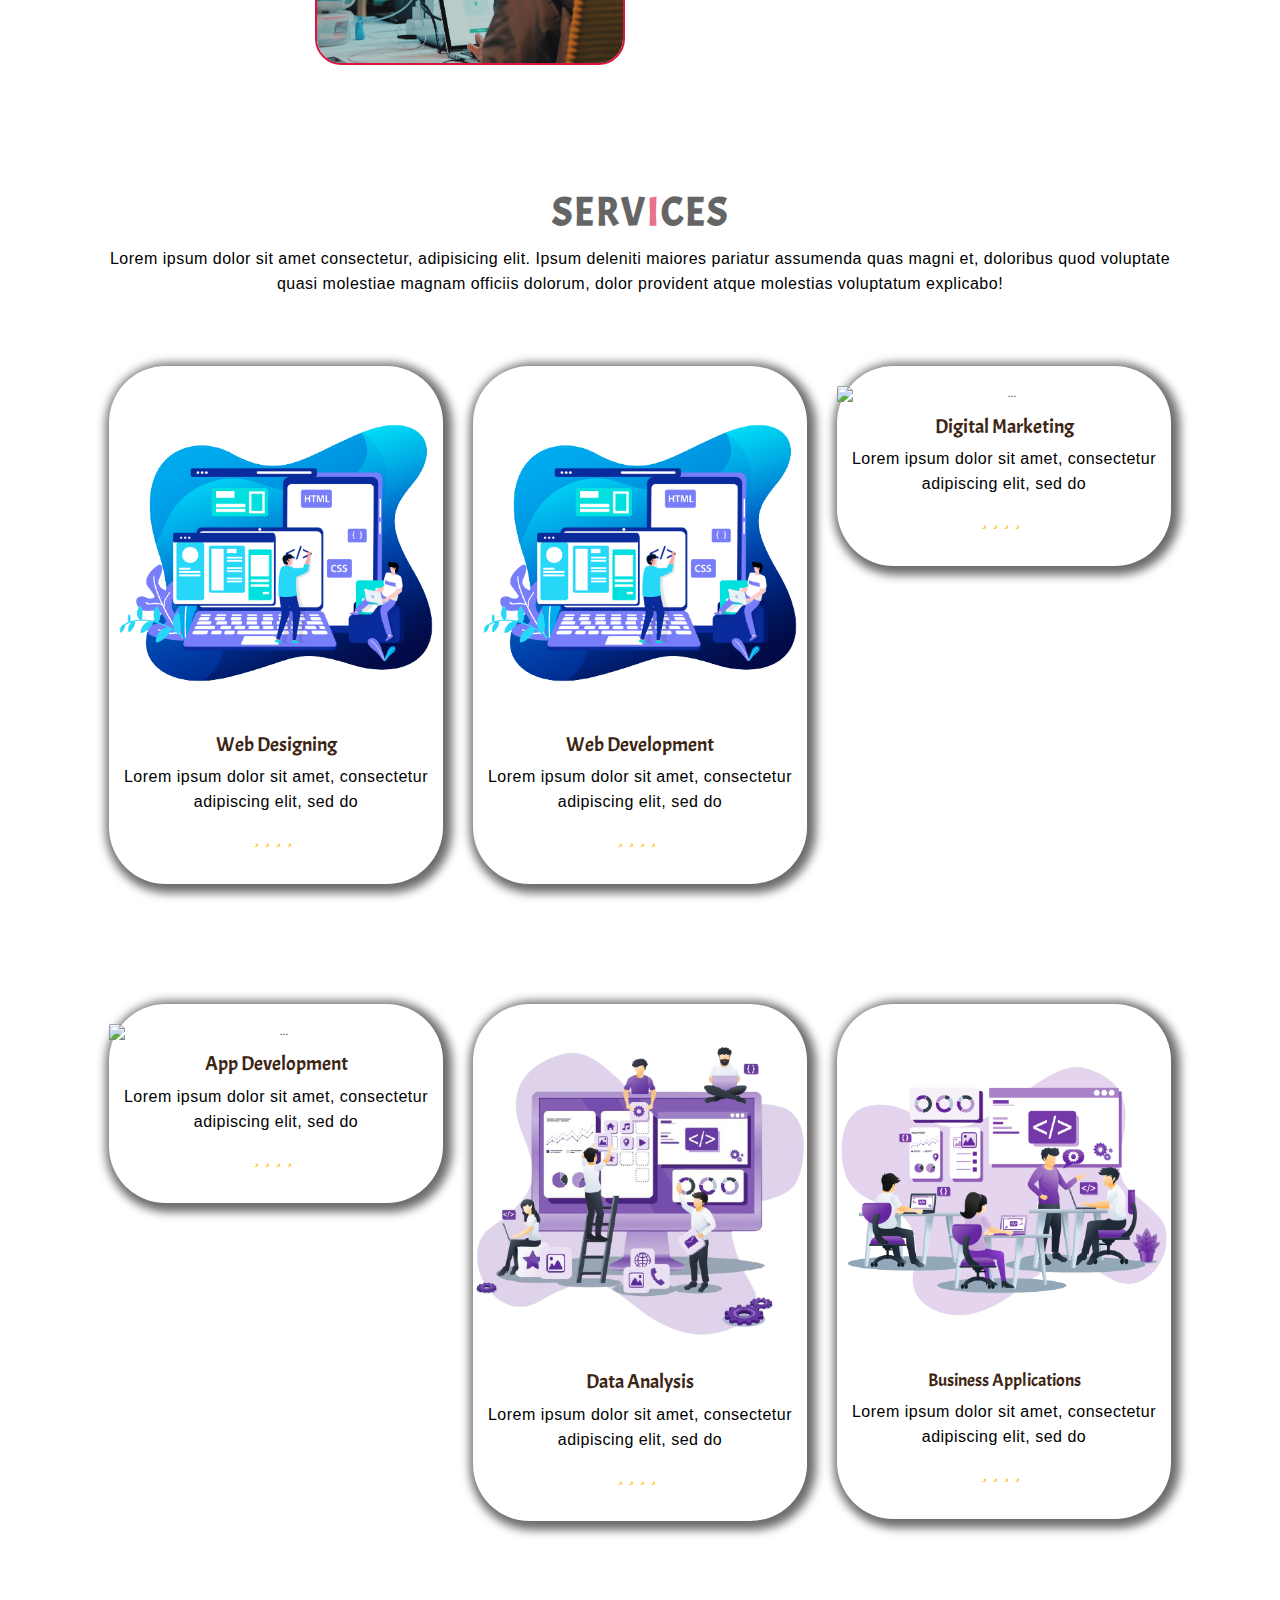
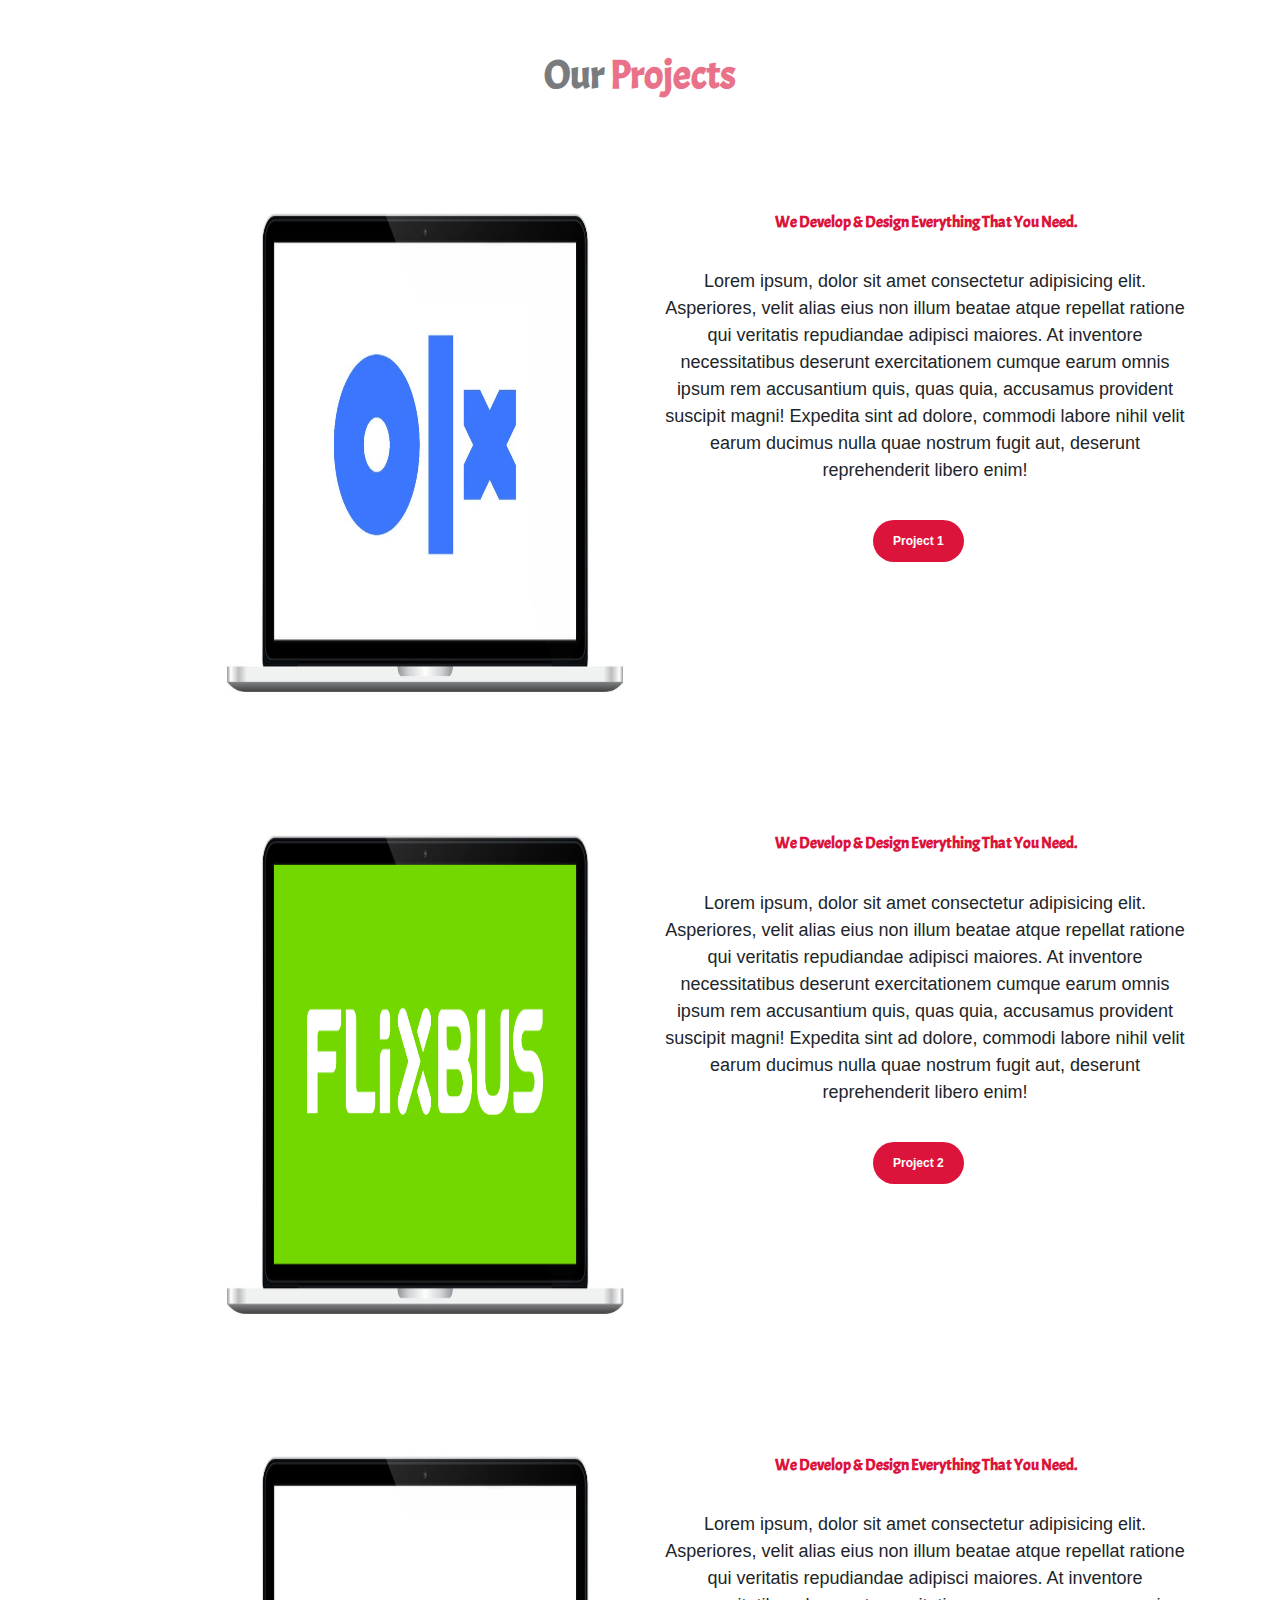
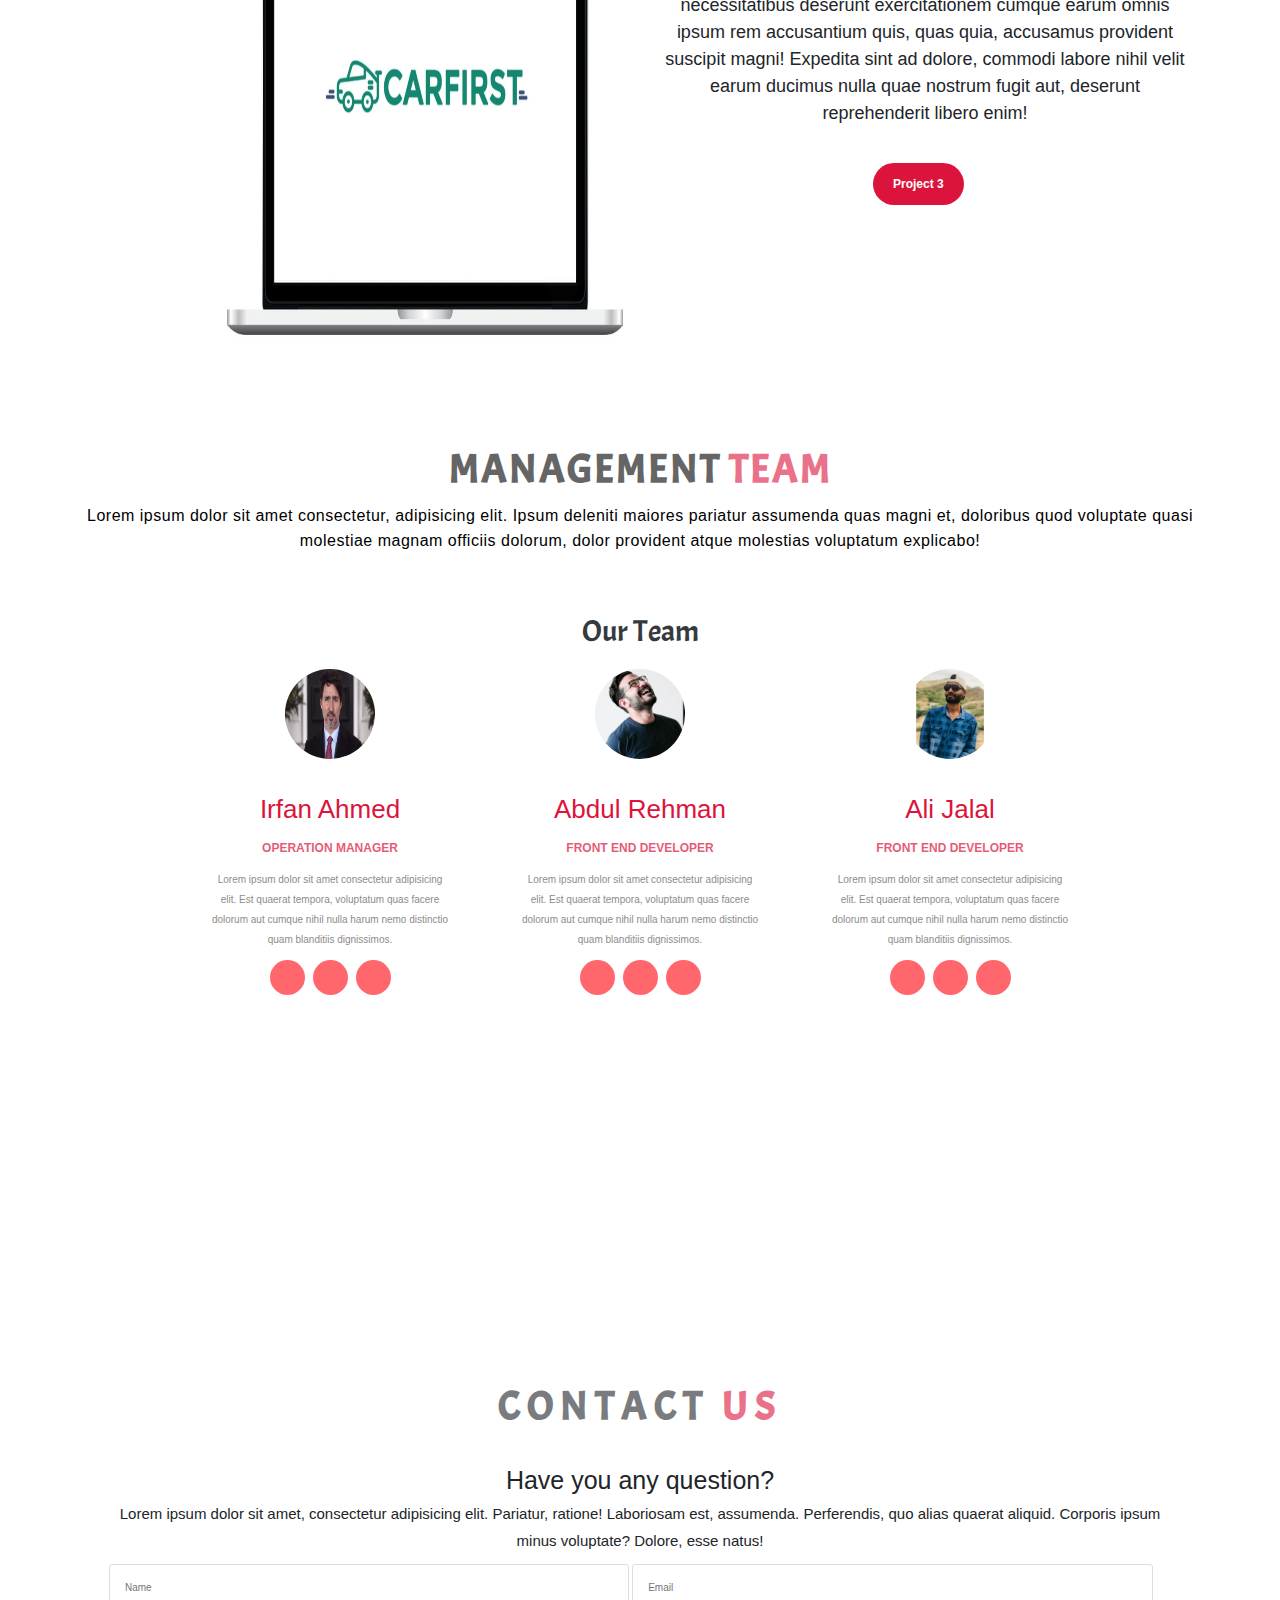
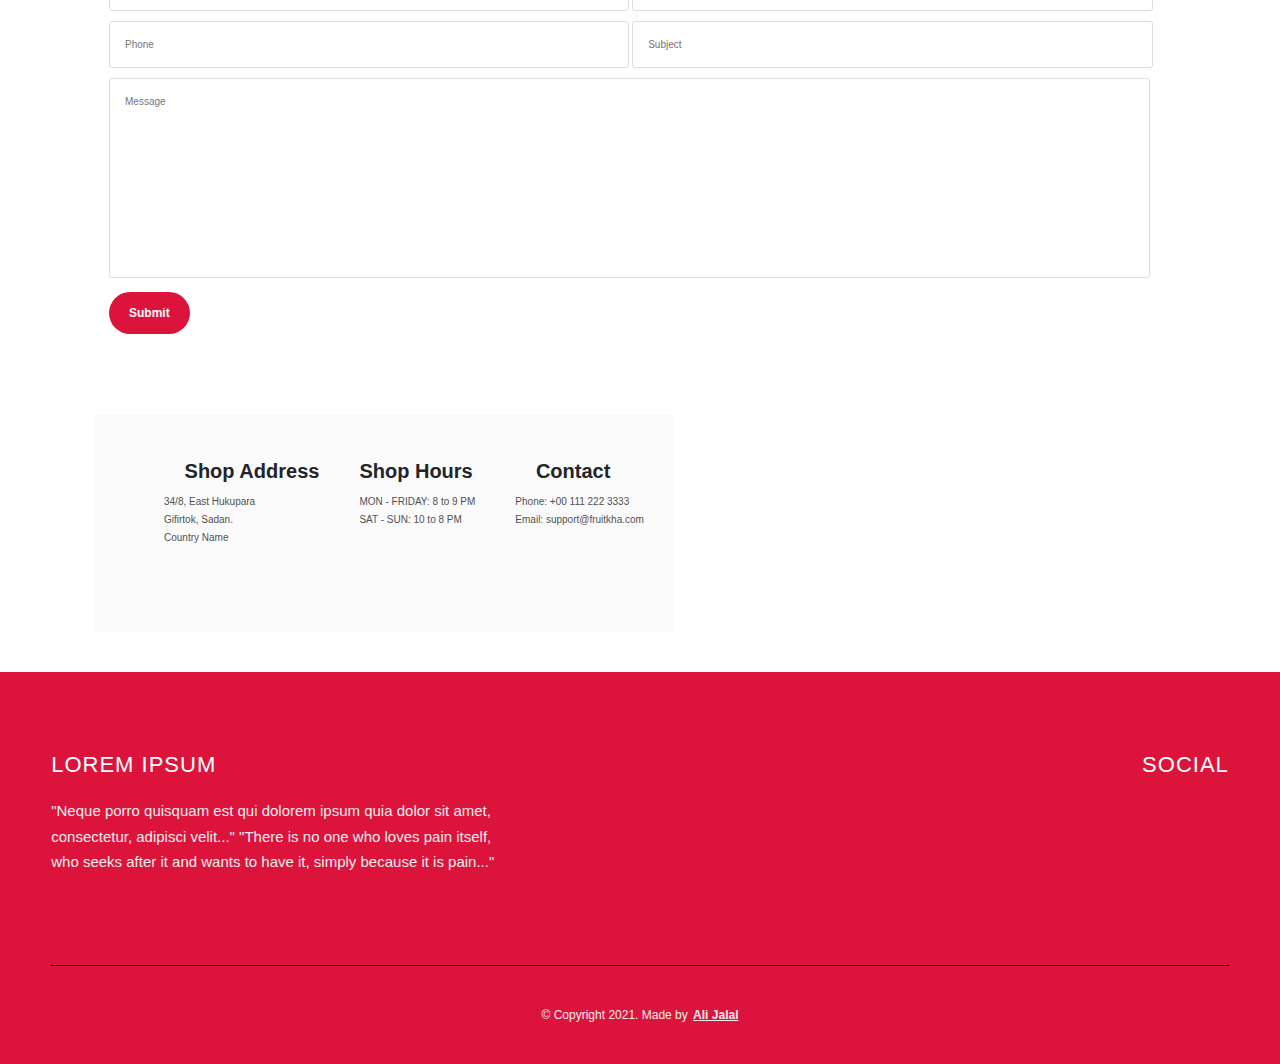
==== commit 05ce2387: "photo change" ====
--- a/index.html
+++ b/index.html
@@ -122,7 +122,7 @@
             <div class="col-md-4">
               <div class="service-card">
                 <div class="card">
-                  <img src="img/Web-development.png" class="card-img-top" alt="...">
+                  <img src="img/Web-Design.png" class="card-img-top" alt="...">
                   <div class="card-body">
                     <h5 class="card-heading">Web Development</h5>
                     <p class="card-per">Lorem ipsum dolor sit amet, consectetur adipiscing elit, sed do</p>
